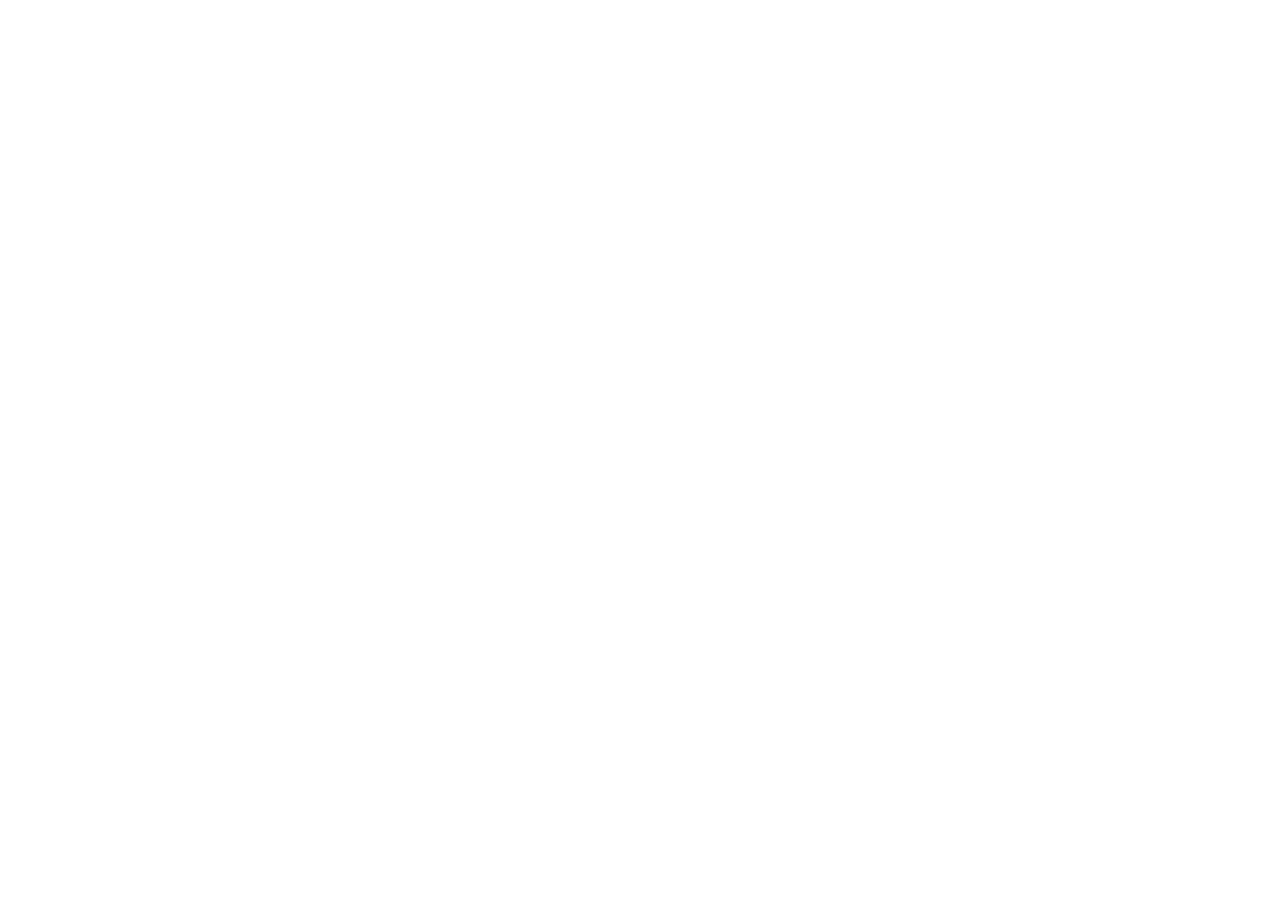
==== about.html @ 90d6ace8 "Estrutura de navegação" ====
<!DOCTYPE html>
<html lang="pt-BR">
<head>
    <meta charset="UTF-8">
    <meta http-equiv="X-UA-Compatible" content="IE=edge">
    <meta name="viewport" content="width=device-width, initial-scale=1.0">
    <title>Sobre mim</title>
</head>
<body>
    
</body>
</html>
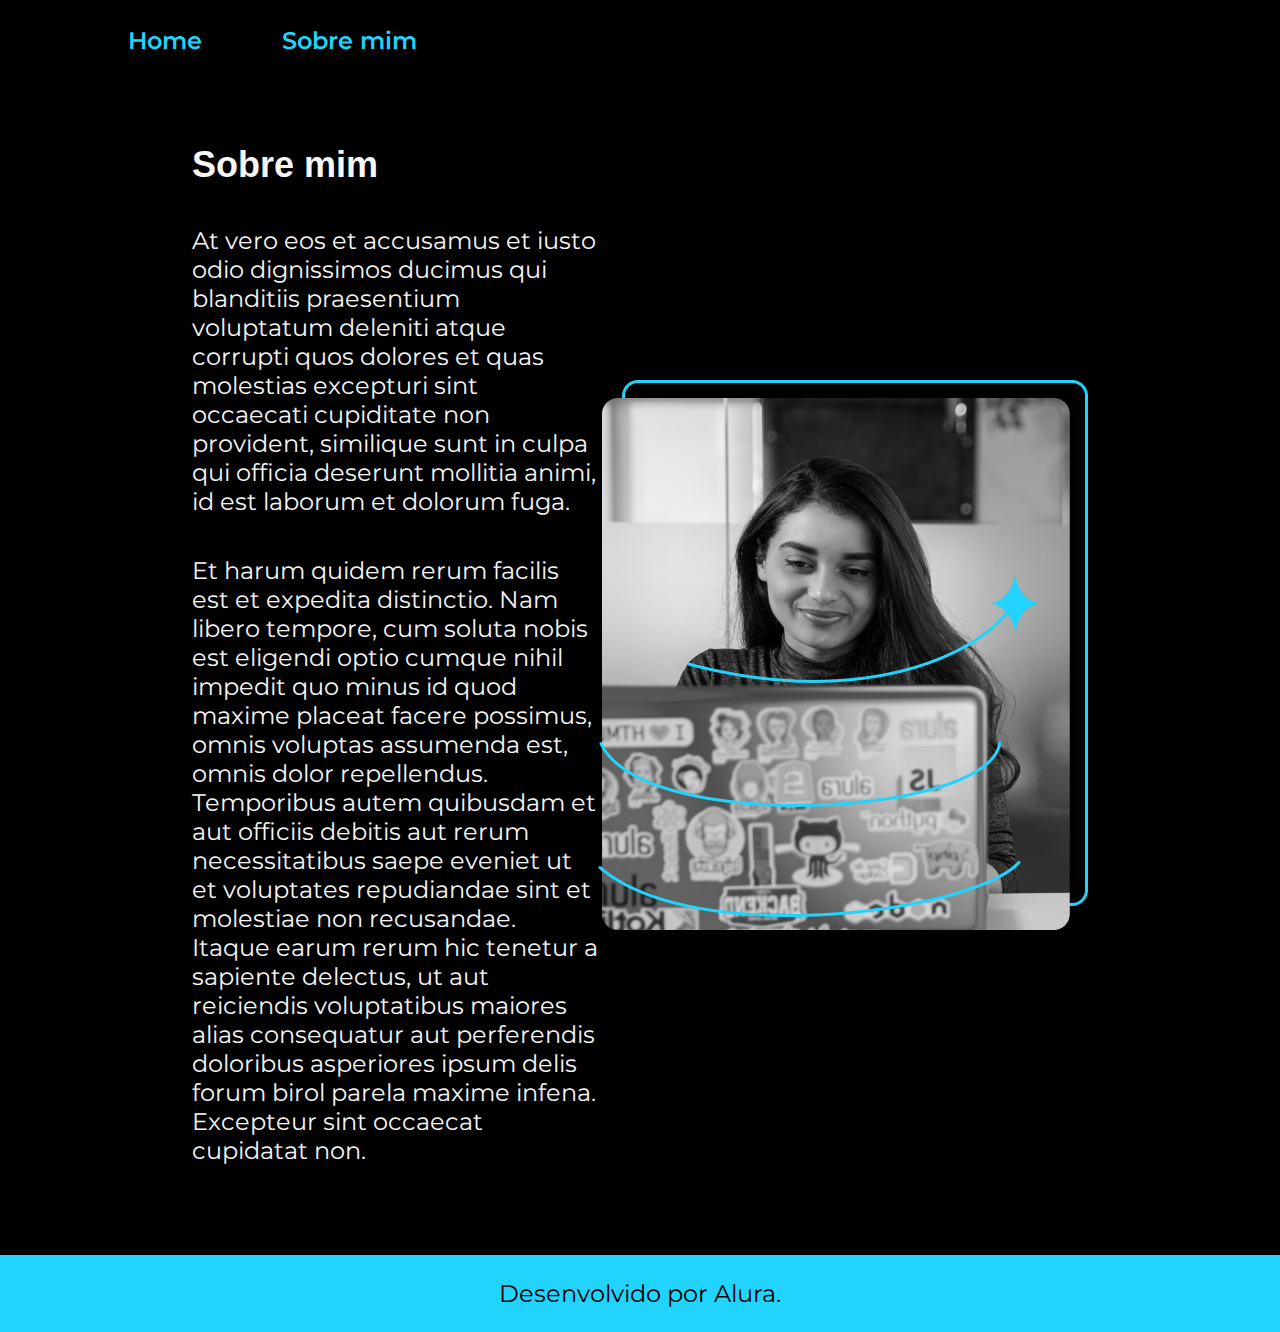
==== commit 9acc7f9e: "Conteúdo da página Sobre Mim" ====
--- a/about.html
+++ b/about.html
@@ -4,9 +4,30 @@
     <meta charset="UTF-8">
     <meta http-equiv="X-UA-Compatible" content="IE=edge">
     <meta name="viewport" content="width=device-width, initial-scale=1.0">
+    <link rel="stylesheet" href="./styles/style.css">
     <title>Sobre mim</title>
 </head>
 <body>
-    
+    <header class="cabecalho">
+        <nav class="cabecalho__menu">
+            <a class="cabecalho__menu__link" href="./index.html">Home</a>
+            <a class="cabecalho__menu__link" href="./about.html">Sobre mim</a>
+        </nav>
+    </header>
+
+    <main class="apresentacao">
+        <section class="apresentacao__conteudo">
+            <h1 class="apresentacao__conteudo__titulo">Sobre mim</h1>
+
+            <p class="apresentacao__conteudo__texto">At vero eos et accusamus et iusto odio dignissimos ducimus qui blanditiis praesentium voluptatum deleniti atque corrupti quos dolores et quas molestias excepturi sint occaecati cupiditate non provident, similique sunt in culpa qui officia deserunt mollitia animi, id est laborum et dolorum fuga.</p>
+
+            <p class="apresentacao__conteudo__texto">Et harum quidem rerum facilis est et expedita distinctio. Nam libero tempore, cum soluta nobis est eligendi optio cumque nihil impedit quo minus id quod maxime placeat facere possimus, omnis voluptas assumenda est, omnis dolor repellendus. Temporibus autem quibusdam et aut officiis debitis aut rerum necessitatibus saepe eveniet ut et voluptates repudiandae sint et molestiae non recusandae. Itaque earum rerum hic tenetur a sapiente delectus, ut aut reiciendis voluptatibus maiores alias consequatur aut perferendis doloribus asperiores ipsum delis forum birol parela maxime infena. Excepteur sint occaecat cupidatat non.</p>
+        </section>
+        <img src="./images/imagem.png" alt="Imagem da Joana.">
+    </main>
+
+    <footer class="rodape">
+        <p>Desenvolvido por Alura.</p>
+    </footer>
 </body>
 </html>--- a/styles/style.css
+++ b/styles/style.css
@@ -0,0 +1,112 @@
+@import url('https://fonts.googleapis.com/css2?family= Krona +One & display=swap');
+@import url('https://fonts.googleapis.com/css2?family=Montserrat:wght@400;600&display=swap');
+
+
+* {
+    margin: 0;
+    padding: 0;
+}
+
+body {
+    background-color: black;
+    color: #F6F6F6;
+    box-sizing: border-box;
+}
+
+.cabecalho {
+    padding: 2% 0 0 10%;
+}
+
+.cabecalho__menu {
+    display: flex;
+    gap: 80px;
+}
+
+.cabecalho__menu__link {
+    font-family: 'Montserrat', sans-serif;
+    font-size: 24px;
+    font-weight: 600;
+    color: #22D4FD;
+    text-decoration: none;
+}
+
+.titulo-destaque {
+    color: #22D4FD;
+}
+
+.apresentacao {
+    padding: 7% 15%;
+    display: flex;
+    align-items: center;
+    justify-content: space-between;
+}
+
+.apresentacao__conteudo {
+    width: 615px;
+    display: flex;
+    flex-direction: column;
+    gap: 40px;
+}
+
+.apresentacao__conteudo__titulo {
+    font-size: 36px;
+    font-family: 'Krona One', sans-serif;
+}
+
+.apresentacao__conteudo__texto {
+    font-size: 24px;
+    font-family: 'Montserrat', sans-serif;
+}
+
+.apresentacao__links {
+    display: flex;
+    flex-direction: column;
+    justify-content: space-between;
+    gap: 32px;
+    align-items: center;
+}
+
+.apresentacao__links__link {
+    display: flex;
+    justify-content: center;
+    gap: 16px;
+    width: 378px;
+    text-align: center;
+    border: 2px solid #22D4FD;
+    border-radius: 8px;
+    font-size: 24px;
+    padding: 21.5px 0;
+    text-decoration: none;
+    color: white;
+    font-family: 'Montserrat', sans-serif;
+    font-weight: 600;
+    transition: 0.4s;
+}
+
+.apresentacao__links__link:hover {
+    background-color: #2f2f2f;
+}
+
+.apresentacao__links__subtitulo {
+    font-family: 'Krona One', sans-serif;
+    font-weight: 400;
+    font-size: 24px;
+}
+
+.imagem__home__img {
+    width: 100%;
+    transition: 1s;
+}
+
+.imagem__home__img:hover {
+    width: 110%;
+}
+
+.rodape {
+    background-color: #22D4FD;
+    color: black;
+    padding: 24px;
+    text-align: center;
+    font-family: 'Montserrat', sans-serif;
+    font-size: 24px;
+}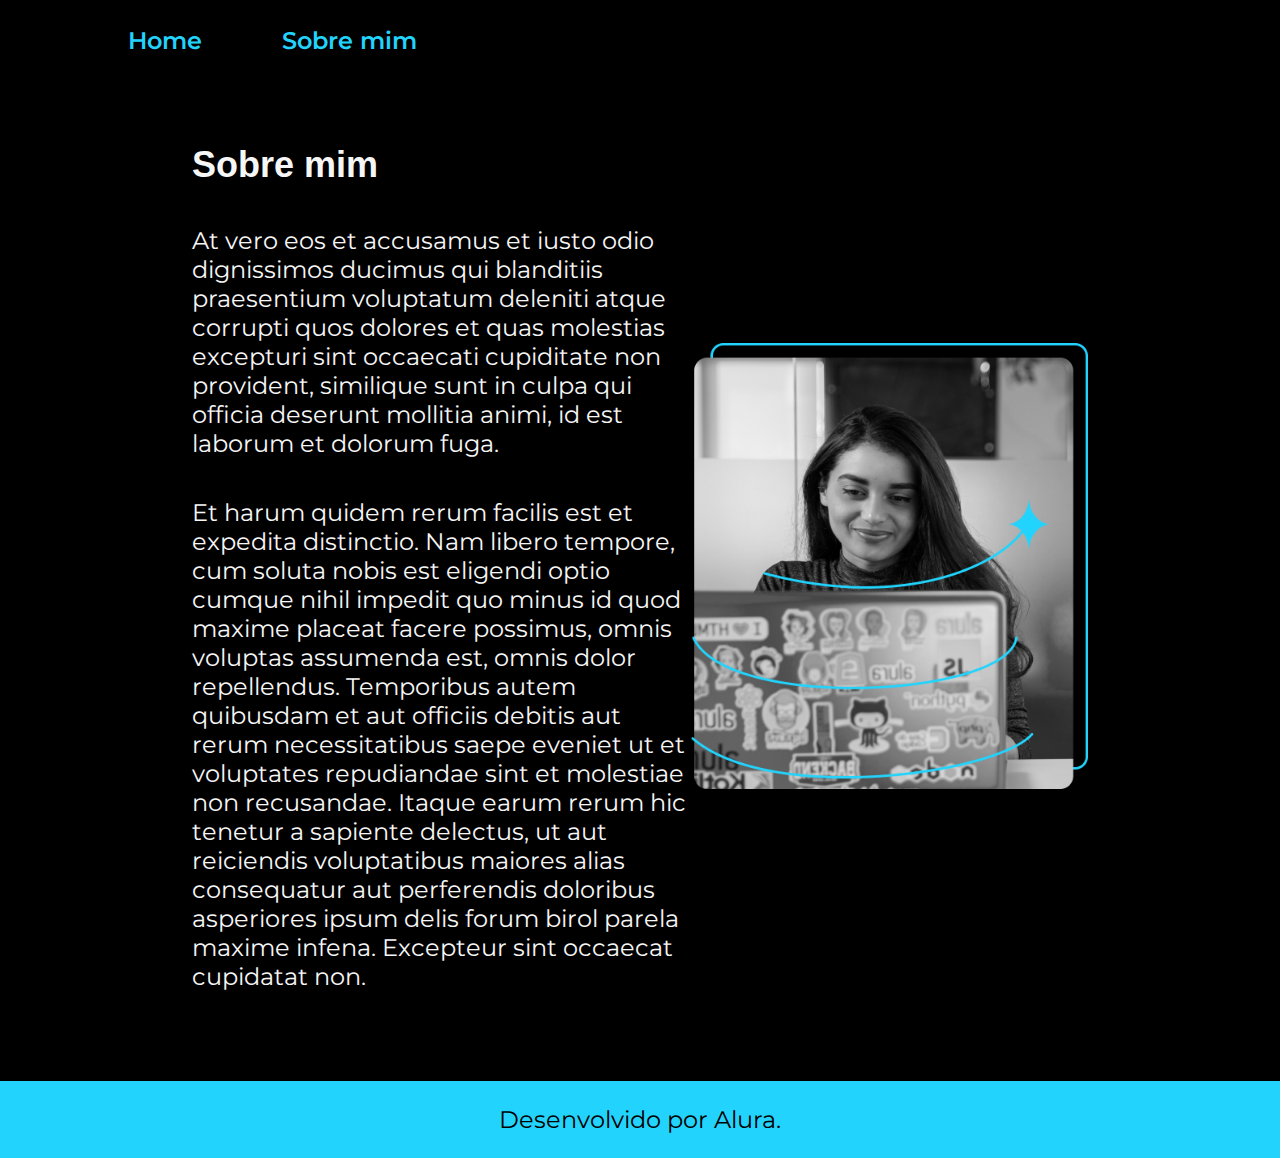
==== commit 894e01dc: "Definindo váriaveis no css" ====
--- a/about.html
+++ b/about.html
@@ -23,7 +23,9 @@
 
             <p class="apresentacao__conteudo__texto">Et harum quidem rerum facilis est et expedita distinctio. Nam libero tempore, cum soluta nobis est eligendi optio cumque nihil impedit quo minus id quod maxime placeat facere possimus, omnis voluptas assumenda est, omnis dolor repellendus. Temporibus autem quibusdam et aut officiis debitis aut rerum necessitatibus saepe eveniet ut et voluptates repudiandae sint et molestiae non recusandae. Itaque earum rerum hic tenetur a sapiente delectus, ut aut reiciendis voluptatibus maiores alias consequatur aut perferendis doloribus asperiores ipsum delis forum birol parela maxime infena. Excepteur sint occaecat cupidatat non.</p>
         </section>
-        <img src="./images/imagem.png" alt="Imagem da Joana.">
+        <div imagem__home>
+            <img class="imagem__home__img" src="./images/imagem.png" alt="Joana programando.">
+        </div>
     </main>
 
     <footer class="rodape">
--- a/styles/style.css
+++ b/styles/style.css
@@ -1,6 +1,11 @@
 @import url('https://fonts.googleapis.com/css2?family= Krona +One & display=swap');
 @import url('https://fonts.googleapis.com/css2?family=Montserrat:wght@400;600&display=swap');
 
+:root {
+    --cor-primaria: #000000;
+    --cor-secundaria: #f6f6f6;
+    --cor-terciaria: #22D4FD;
+}
 
 * {
     margin: 0;
